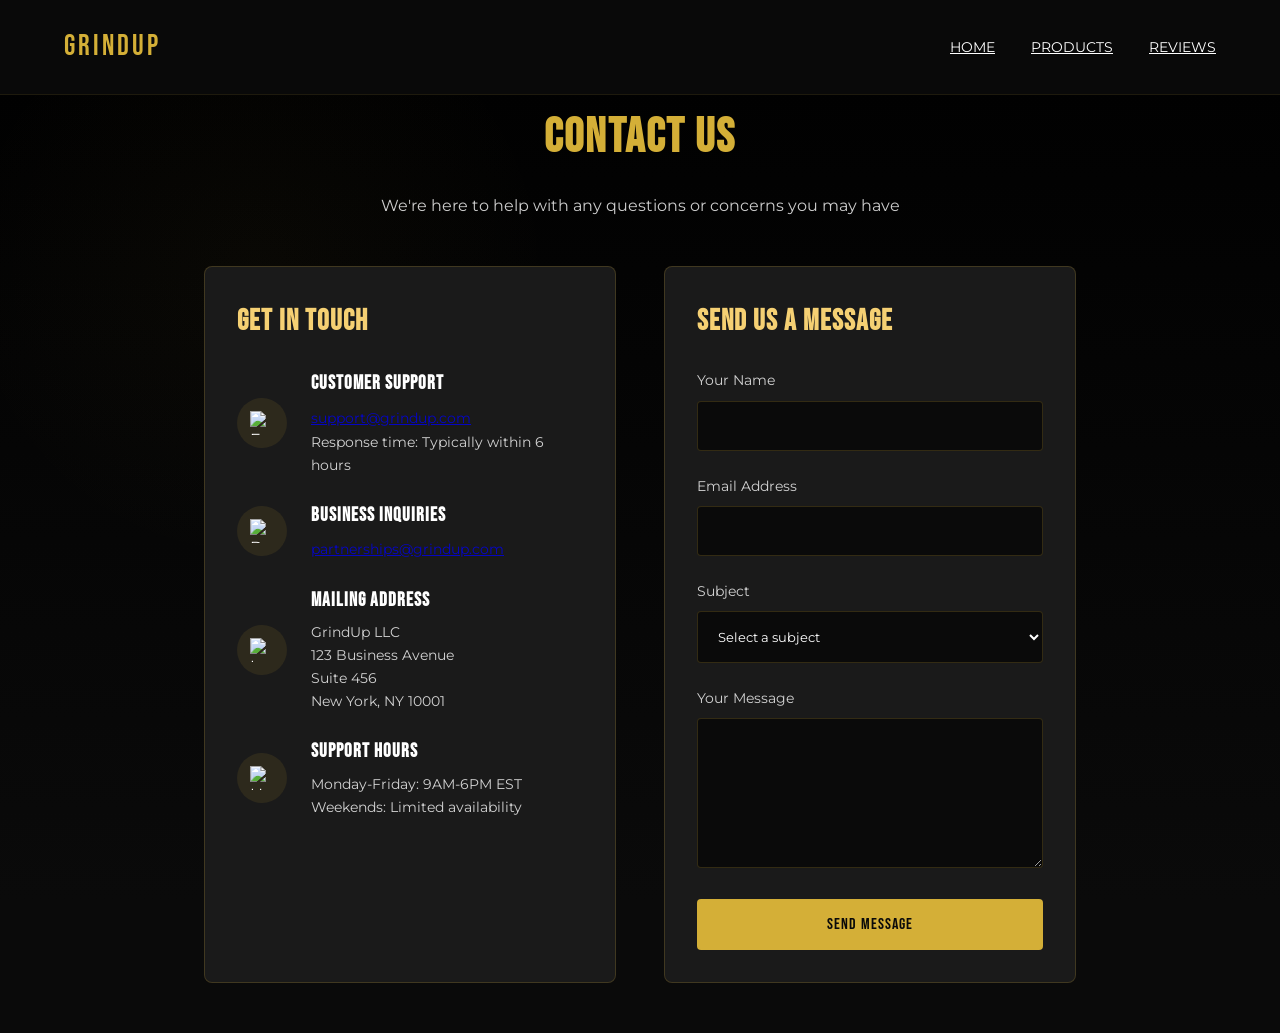
==== contact.html @ e6943936 "Create contact.html" ====
<!DOCTYPE html>
<html lang="en" data-theme="dark">
<head>
  <meta charset="UTF-8">
  <meta name="viewport" content="width=device-width, initial-scale=1.0">
  <title>Contact Us | GrindUp</title>
  <link href="https://fonts.googleapis.com/css2?family=Bebas+Neue&family=Montserrat:wght@400;500&display=swap" rel="stylesheet">
  <style>
    :root {
      --black: #0A0A0A;
      --dark-gray: #1A1A1A;
      --gold: #D4AF37;
      --gold-light: #F5D073;
      --white: #FFFFFF;
      --font-heading: 'Bebas Neue', sans-serif;
      --font-body: 'Montserrat', sans-serif;
    }

    * {
      margin: 0;
      padding: 0;
      box-sizing: border-box;
    }

    body {
      font-family: var(--font-body);
      background: var(--black);
      color: var(--white);
      line-height: 1.6;
      overflow-x: hidden;
    }

    /* Luxury texture overlay */
    body::before {
      content: "";
      position: fixed;
      top: 0;
      left: 0;
      width: 100%;
      height: 100%;
      background: 
        radial-gradient(circle at 20% 30%, rgba(212, 175, 55, 0.03) 0%, transparent 25%),
        linear-gradient(to bottom, rgba(0,0,0,0.9), rgba(10,10,10,1));
      z-index: -1;
    }

    /* Navbar (matches other pages) */
    .luxury-nav {
      display: flex;
      justify-content: space-between;
      align-items: center;
      padding: 1.5rem 5%;
      position: fixed;
      width: 100%;
      top: 0;
      background: rgba(10,10,10,0.9);
      backdrop-filter: blur(10px);
      z-index: 1000;
      border-bottom: 1px solid rgba(212,175,55,0.1);
    }

    .nav-brand {
      font-family: var(--font-heading);
      font-size: 1.8rem;
      color: var(--gold);
      letter-spacing: 3px;
      cursor: pointer;
    }

    .nav-links a {
      color: var(--white);
      text-transform: uppercase;
      font-size: 0.9rem;
      margin-left: 2rem;
      transition: color 0.3s ease;
    }

    .nav-links a:hover {
      color: var(--gold);
    }

    /* Contact Content */
    .contact-container {
      max-width: 1000px;
      margin: 100px auto 50px;
      padding: 0 5%;
    }
    
    .contact-header {
      margin-bottom: 3rem;
      text-align: center;
    }
    
    .contact-header h1 {
      font-family: var(--font-heading);
      font-size: 3rem;
      color: var(--gold);
      margin-bottom: 1rem;
      letter-spacing: 2px;
    }
    
    .contact-header p {
      max-width: 600px;
      margin: 0 auto;
      opacity: 0.8;
    }
    
    .contact-content {
      display: grid;
      grid-template-columns: 1fr 1fr;
      gap: 3rem;
    }
    
    .contact-info {
      background: var(--dark-gray);
      padding: 2rem;
      border-radius: 8px;
      border: 1px solid rgba(212, 175, 55, 0.2);
    }
    
    .contact-info h2 {
      font-family: var(--font-heading);
      color: var(--gold-light);
      margin-bottom: 1.5rem;
      font-size: 1.8rem;
      letter-spacing: 1px;
    }
    
    .contact-method {
      display: flex;
      align-items: center;
      margin-bottom: 1.5rem;
    }
    
    .contact-icon {
      width: 50px;
      height: 50px;
      background: rgba(212, 175, 55, 0.1);
      border-radius: 50%;
      display: flex;
      align-items: center;
      justify-content: center;
      margin-right: 1.5rem;
      flex-shrink: 0;
    }
    
    .contact-icon img {
      width: 24px;
      height: 24px;
    }
    
    .contact-details h3 {
      font-family: var(--font-heading);
      font-size: 1.2rem;
      margin-bottom: 0.3rem;
      letter-spacing: 1px;
    }
    
    .contact-details p, .contact-details a {
      opacity: 0.8;
      font-size: 0.9rem;
    }
    
    .contact-details a:hover {
      color: var(--gold);
    }
    
    .contact-form-container {
      background: var(--dark-gray);
      padding: 2rem;
      border-radius: 8px;
      border: 1px solid rgba(212, 175, 55, 0.2);
    }
    
    .contact-form-container h2 {
      font-family: var(--font-heading);
      color: var(--gold-light);
      margin-bottom: 1.5rem;
      font-size: 1.8rem;
      letter-spacing: 1px;
    }
    
    .form-group {
      margin-bottom: 1.5rem;
    }
    
    .form-group label {
      display: block;
      margin-bottom: 0.5rem;
      font-size: 0.9rem;
      opacity: 0.8;
    }
    
    .form-group input,
    .form-group textarea,
    .form-group select {
      width: 100%;
      padding: 1rem;
      background: var(--black);
      border: 1px solid rgba(212,175,55,0.2);
      color: var(--white);
      font-family: var(--font-body);
      border-radius: 4px;
    }
    
    .form-group textarea {
      min-height: 150px;
      resize: vertical;
    }
    
    .submit-btn {
      background: var(--gold);
      color: var(--black);
      border: none;
      padding: 1rem 2rem;
      font-family: var(--font-heading);
      letter-spacing: 1px;
      text-transform: uppercase;
      cursor: pointer;
      transition: all 0.3s ease;
      width: 100%;
      border-radius: 4px;
      font-size: 1rem;
    }
    
    .submit-btn:hover {
      background: var(--gold-light);
      transform: translateY(-2px);
    }
    
    /* Responsive Design */
    @media (max-width: 768px) {
      .contact-content {
        grid-template-columns: 1fr;
      }
      
      .contact-header h1 {
        font-size: 2.5rem;
      }
    }

    @media (max-width: 576px) {
      .contact-header h1 {
        font-size: 2rem;
      }
      
      .contact-method {
        flex-direction: column;
        text-align: center;
      }
      
      .contact-icon {
        margin-right: 0;
        margin-bottom: 1rem;
      }
    }
  </style>
</head>
<body>
  <!-- Navigation -->
  <nav class="luxury-nav">
    <div class="nav-brand" onclick="window.location.href='index.html'">GRINDUP</div>
    <div class="nav-links">
      <a href="index.html">Home</a>
      <a href="GrindUp_AI_Income_Ebook.html">Products</a>
      <a href="reviews.html">Reviews</a>
    </div>
  </nav>

  <!-- Contact Content -->
  <div class="contact-container">
    <div class="contact-header">
      <h1>Contact Us</h1>
      <p>We're here to help with any questions or concerns you may have</p>
    </div>
    
    <div class="contact-content">
      <div class="contact-info">
        <h2>Get In Touch</h2>
        
        <div class="contact-method">
          <div class="contact-icon">
            <img src="assets/icons/email-icon.png" alt="Email">
          </div>
          <div class="contact-details">
            <h3>Customer Support</h3>
            <a href="mailto:support@grindup.com">support@grindup.com</a>
            <p>Response time: Typically within 6 hours</p>
          </div>
        </div>
        
        <div class="contact-method">
          <div class="contact-icon">
            <img src="assets/icons/business-icon.png" alt="Business">
          </div>
          <div class="contact-details">
            <h3>Business Inquiries</h3>
            <a href="mailto:partnerships@grindup.com">partnerships@grindup.com</a>
          </div>
        </div>
        
        <div class="contact-method">
          <div class="contact-icon">
            <img src="assets/icons/location-icon.png" alt="Location">
          </div>
          <div class="contact-details">
            <h3>Mailing Address</h3>
            <p>GrindUp LLC<br>
            123 Business Avenue<br>
            Suite 456<br>
            New York, NY 10001</p>
          </div>
        </div>
        
        <div class="contact-method">
          <div class="contact-icon">
            <img src="assets/icons/clock-icon.png" alt="Hours">
          </div>
          <div class="contact-details">
            <h3>Support Hours</h3>
            <p>Monday-Friday: 9AM-6PM EST<br>
            Weekends: Limited availability</p>
          </div>
        </div>
      </div>
      
      <div class="contact-form-container">
        <h2>Send Us a Message</h2>
        <form id="contact-form">
          <div class="form-group">
            <label for="name">Your Name</label>
            <input type="text" id="name" required>
          </div>
          <div class="form-group">
            <label for="email">Email Address</label>
            <input type="email" id="email" required>
          </div>
          <div class="form-group">
            <label for="subject">Subject</label>
            <select id="subject" required>
              <option value="">Select a subject</option>
              <option value="support">Product Support</option>
              <option value="sales">Sales Inquiry</option>
              <option value="partnership">Partnership Opportunity</option>
              <option value="other">Other</option>
            </select>
          </div>
          <div class="form-group">
            <label for="message">Your Message</label>
            <textarea id="message" required></textarea>
          </div>
          <button type="submit" class="submit-btn">Send Message</button>
        </form>
      </div>
    </div>
  </div>

  <script>
    // Smooth scroll to top when clicking logo
    document.querySelector('.nav-brand').addEventListener('click', function(e) {
      e.preventDefault();
      window.scrollTo({
        top: 0,
        behavior: 'smooth'
      });
    });

    // Form submission
    document.getElementById('contact-form').addEventListener('submit', function(e) {
      e.preventDefault();
      alert('Thank you for your message! We will respond as soon as possible.');
      this.reset();
    });
  </script>
</body>
</html>
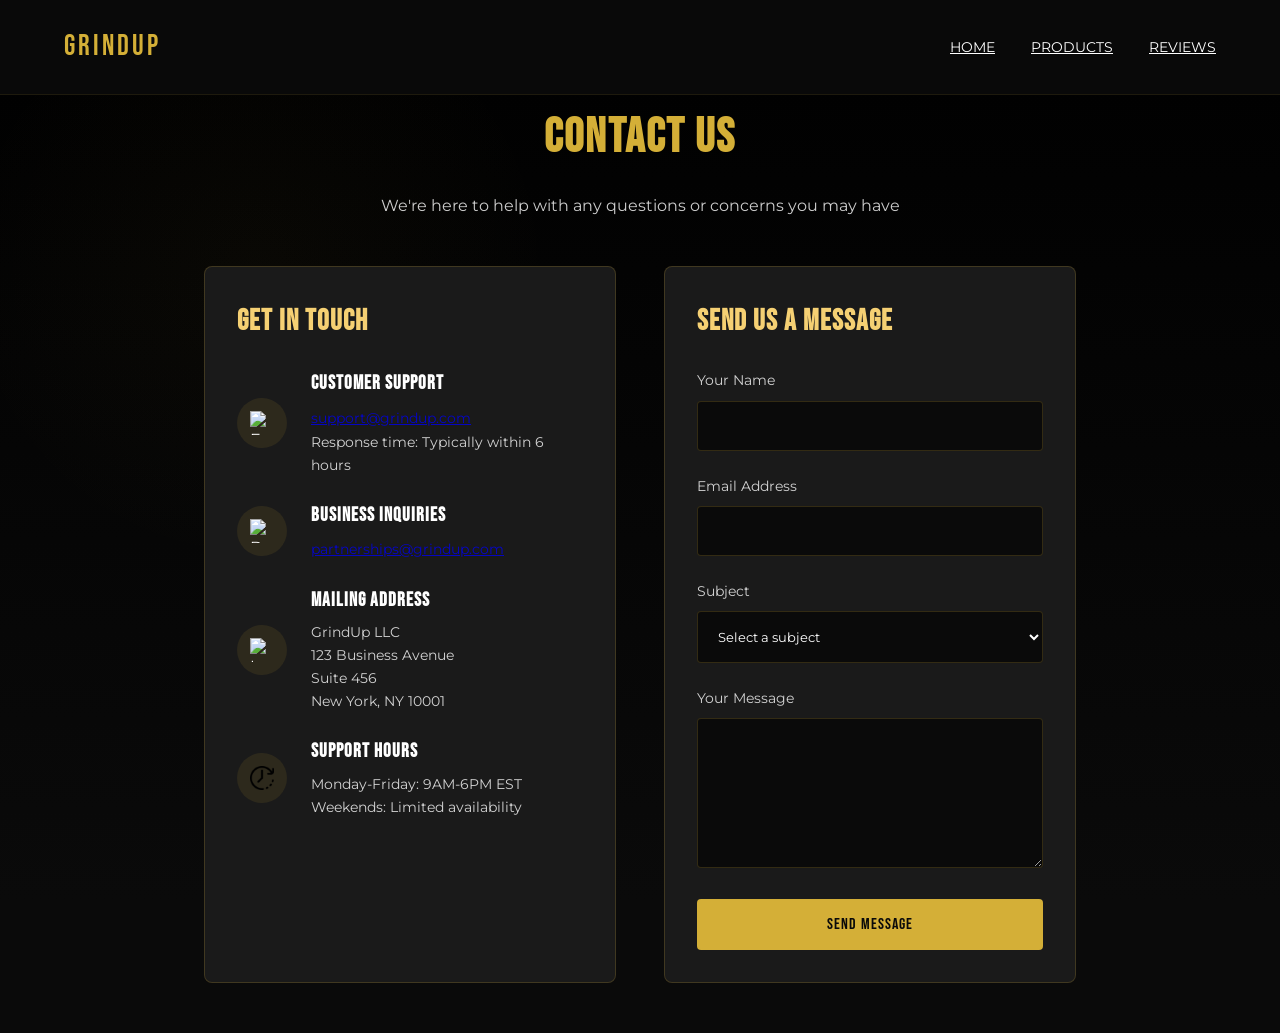
==== commit 603478b9: "Update contact.html" ====
--- a/contact.html
+++ b/contact.html
@@ -314,7 +314,7 @@
         
         <div class="contact-method">
           <div class="contact-icon">
-            <img src="assets/icons/clock-icon.png" alt="Hours">
+            <img src="assets/Images/clock.png" alt="Hours">
           </div>
           <div class="contact-details">
             <h3>Support Hours</h3>
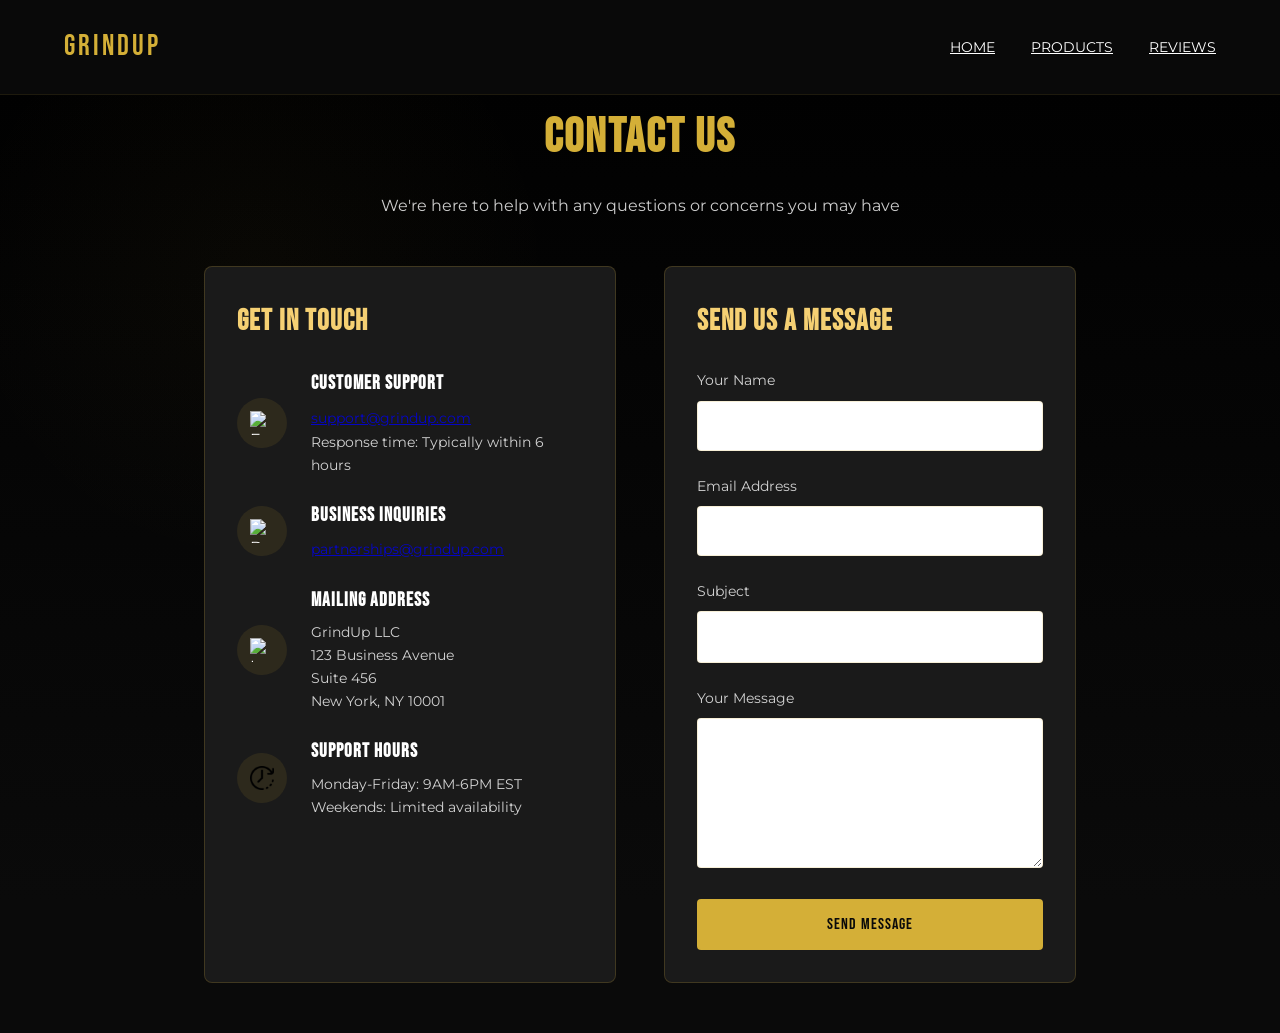
==== commit fcb7faf2: "Update contact.html" ====
--- a/contact.html
+++ b/contact.html
@@ -196,7 +196,7 @@
     .form-group select {
       width: 100%;
       padding: 1rem;
-      background: var(--black);
+      background: var(--white);
       border: 1px solid rgba(212,175,55,0.2);
       color: var(--white);
       font-family: var(--font-body);
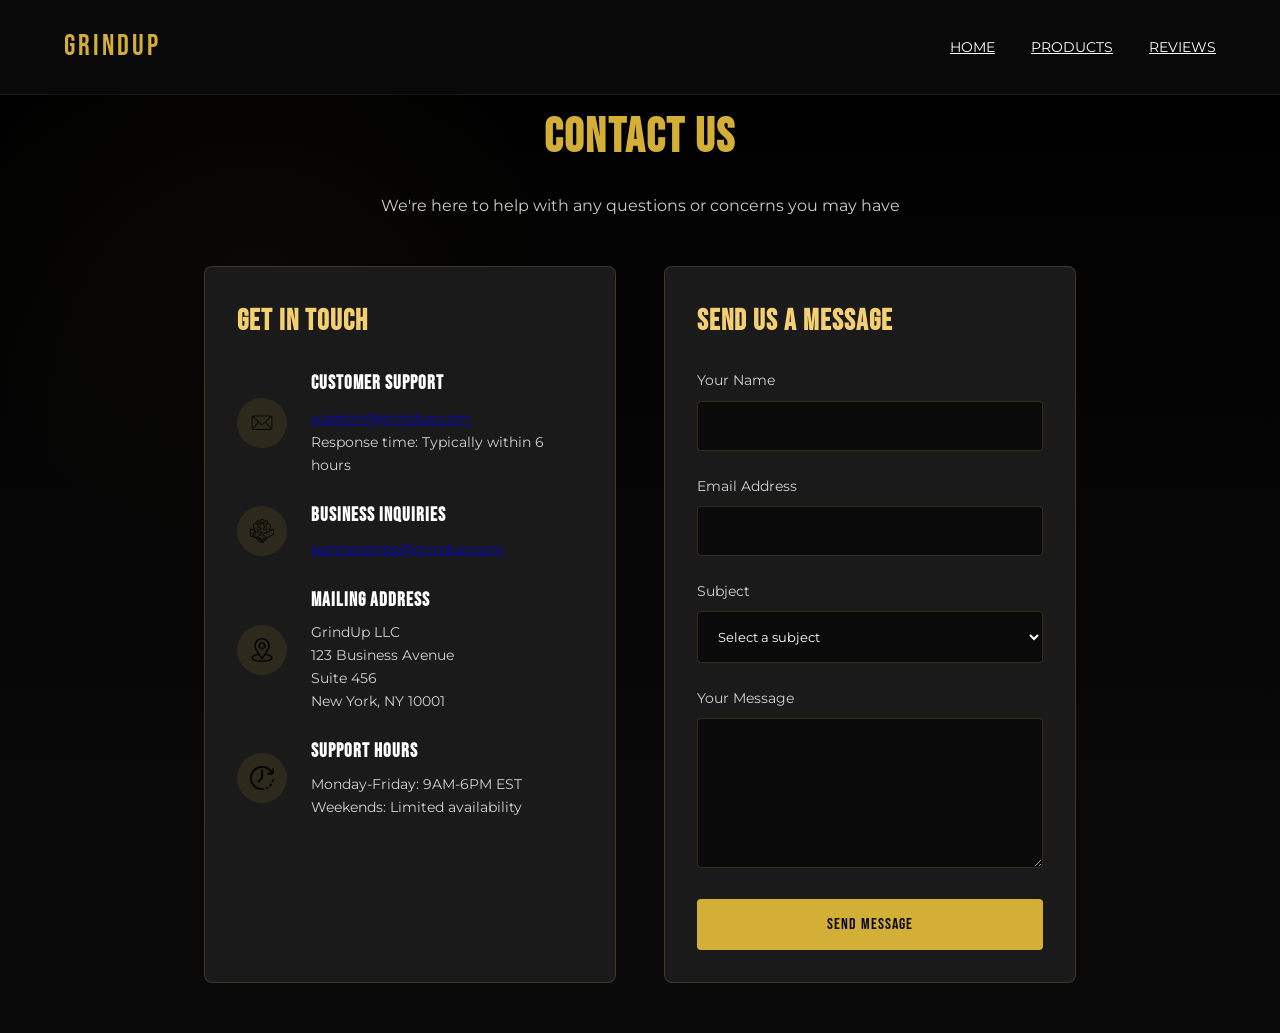
==== commit 13827bfb: "Update contact.html" ====
--- a/contact.html
+++ b/contact.html
@@ -196,7 +196,7 @@
     .form-group select {
       width: 100%;
       padding: 1rem;
-      background: var(--white);
+      background: var(--black);
       border: 1px solid rgba(212,175,55,0.2);
       color: var(--white);
       font-family: var(--font-body);
@@ -280,7 +280,7 @@
         
         <div class="contact-method">
           <div class="contact-icon">
-            <img src="assets/icons/email-icon.png" alt="Email">
+            <img src="assets/Images/email.png" alt="Email">
           </div>
           <div class="contact-details">
             <h3>Customer Support</h3>
@@ -291,7 +291,7 @@
         
         <div class="contact-method">
           <div class="contact-icon">
-            <img src="assets/icons/business-icon.png" alt="Business">
+            <img src="assets/Images/team.png" alt="Business">
           </div>
           <div class="contact-details">
             <h3>Business Inquiries</h3>
@@ -301,7 +301,7 @@
         
         <div class="contact-method">
           <div class="contact-icon">
-            <img src="assets/icons/location-icon.png" alt="Location">
+            <img src="assets/Images/location.png" alt="Location">
           </div>
           <div class="contact-details">
             <h3>Mailing Address</h3>
